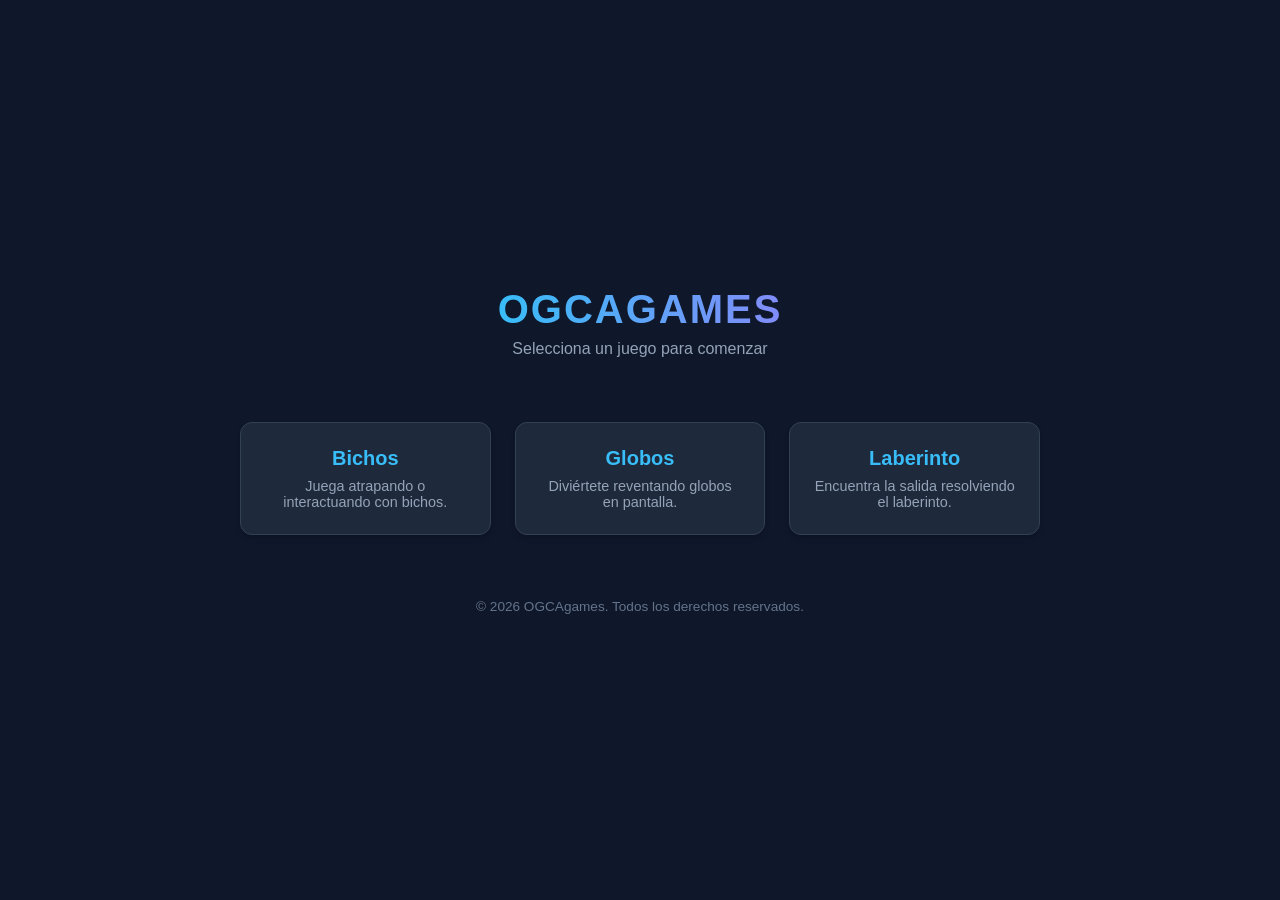
==== games/index.html @ 16afbc58 "Add files via upload" ====
<!DOCTYPE html>
<html lang="es">
<head>
    <meta charset="UTF-8">
    <meta name="viewport" content="width=device-width, initial-scale=1.0">
    <title>OGCAgames</title>
    <style>
        :root {
            --bg-color: #0f172a;
            --card-bg: #1e293b;
            --text-color: #f8fafc;
            --accent-color: #38bdf8;
            --accent-hover: #0ea5e9;
        }

        body {
            font-family: 'Segoe UI', Tahoma, Geneva, Verdana, sans-serif;
            background-color: var(--bg-color);
            color: var(--text-color);
            margin: 0;
            padding: 0;
            display: flex;
            flex-direction: column;
            min-height: 100vh;
            align-items: center;
            justify-content: center;
        }

        header {
            text-align: center;
            margin-bottom: 2rem;
        }

        h1 {
            font-size: 2.5rem;
            margin: 0;
            background: linear-gradient(to right, #38bdf8, #818cf8);
            -webkit-background-clip: text;
            -webkit-text-fill-color: transparent;
            text-transform: uppercase;
            letter-spacing: 2px;
        }

        p.subtitle {
            color: #94a3b8;
            margin-top: 0.5rem;
        }

        .container {
            display: grid;
            grid-template-columns: repeat(auto-fit, minmax(220px, 1fr));
            gap: 1.5rem;
            width: 90%;
            max-width: 800px;
            padding: 1rem;
        }

        .game-card {
            background-color: var(--card-bg);
            border-radius: 12px;
            padding: 1.5rem;
            text-align: center;
            text-decoration: none;
            color: var(--text-color);
            box-shadow: 0 4px 6px -1px rgba(0, 0, 0, 0.1), 0 2px 4px -1px rgba(0, 0, 0, 0.06);
            transition: transform 0.2s ease, background-color 0.2s ease, box-shadow 0.2s ease;
            border: 1px solid #334155;
        }

        .game-card:hover {
            transform: translateY(-5px);
            background-color: #273548;
            box-shadow: 0 10px 15px -3px rgba(0, 0, 0, 0.3);
            border-color: var(--accent-color);
        }

        .game-card h3 {
            margin: 0 0 0.5rem 0;
            font-size: 1.25rem;
            color: var(--accent-color);
        }

        .game-card p {
            margin: 0;
            color: #94a3b8;
            font-size: 0.9rem;
        }

        footer {
            margin-top: 3rem;
            color: #64748b;
            font-size: 0.85rem;
            text-align: center;
        }
    </style>
</head>
<body>

    <header>
        <h1>OGCAgames</h1>
        <p class="subtitle">Selecciona un juego para comenzar</p>
    </header>

    <div class="container">
        <a href="bichos.html" class="game-card">
            <h3>Bichos</h3>
            <p>Juega atrapando o interactuando con bichos.</p>
        </a>

        <a href="globos.html" class="game-card">
            <h3>Globos</h3>
            <p>Diviértete reventando globos en pantalla.</p>
        </a>

        <a href="lab.html" class="game-card">
            <h3>Laberinto</h3>
            <p>Encuentra la salida resolviendo el laberinto.</p>
        </a>
    </div>

    <footer>
        &copy; 2026 OGCAgames. Todos los derechos reservados.
    </footer>

</body>
</html>
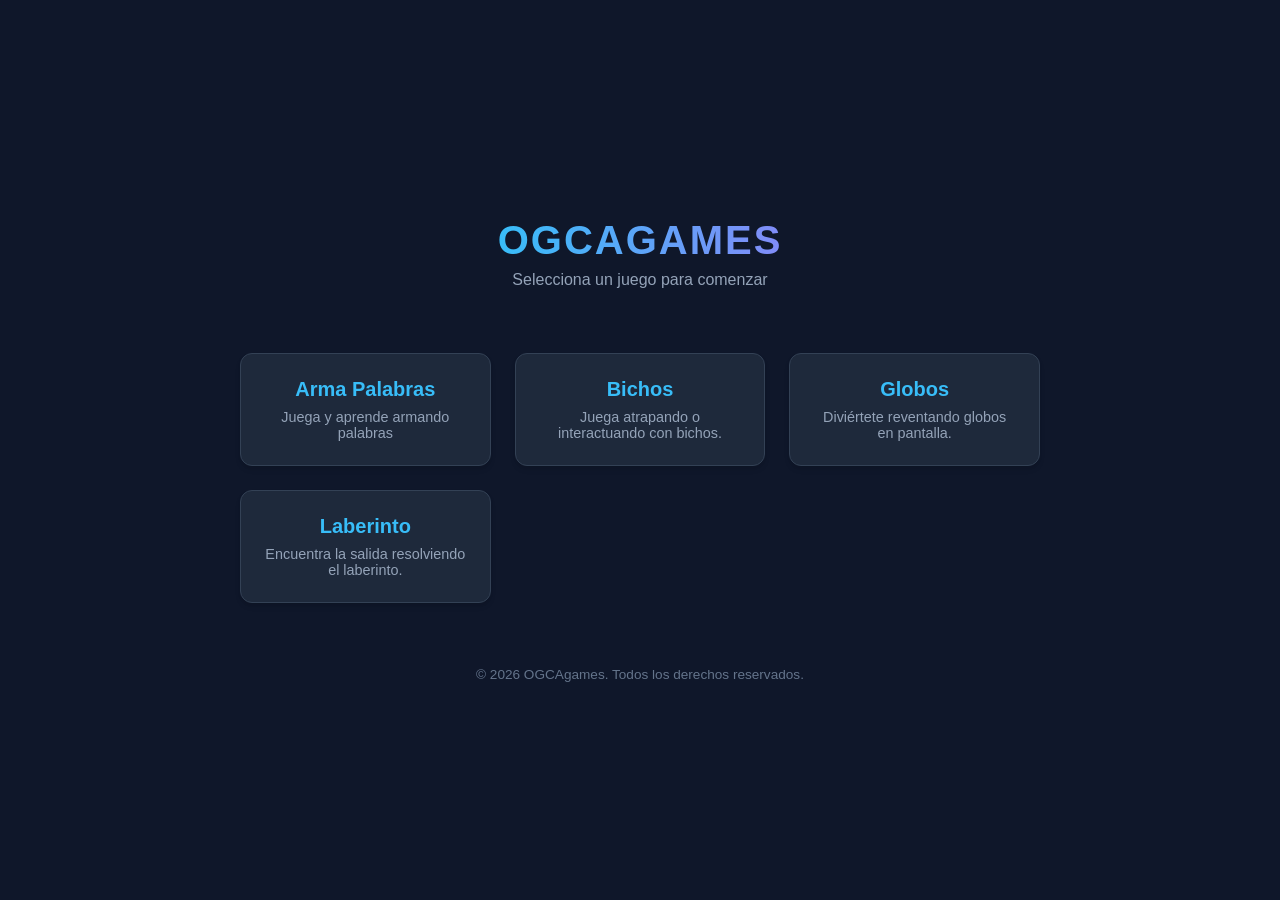
==== commit cb9d6b08: "Add game card for 'Arma Palabras' in index.html" ====
--- a/games/index.html
+++ b/games/index.html
@@ -102,6 +102,12 @@
     </header>
 
     <div class="container">
+
+        <a href="bichos.html" class="game-card">
+            <h3>Arma Palabras</h3>
+            <p>Juega y aprende armando palabras</p>
+        </a>
+
         <a href="bichos.html" class="game-card">
             <h3>Bichos</h3>
             <p>Juega atrapando o interactuando con bichos.</p>
@@ -123,4 +129,4 @@
     </footer>
 
 </body>
-</html>+</html>
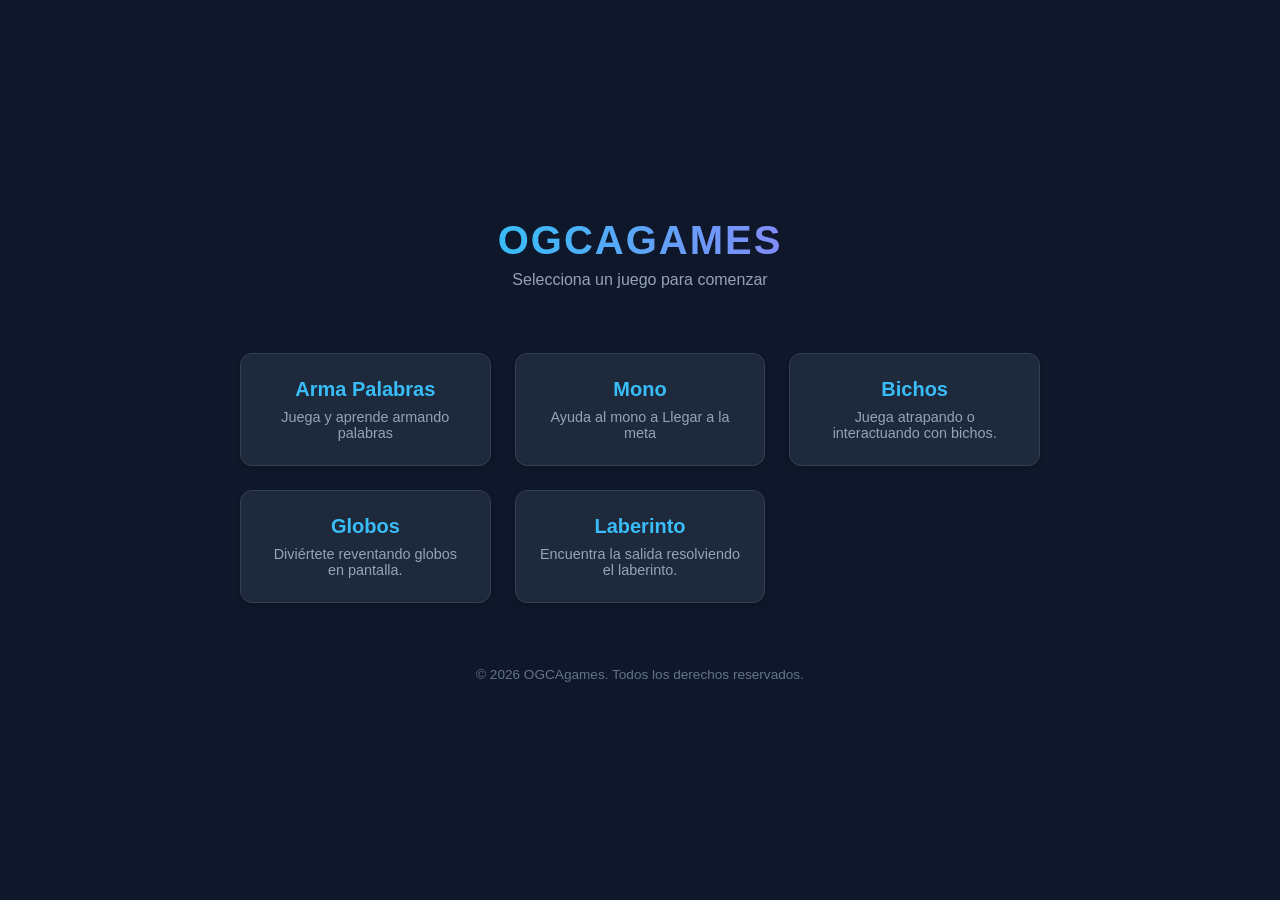
==== commit 2b772f3d: "Add new game 'Mono' to the index page" ====
--- a/games/index.html
+++ b/games/index.html
@@ -103,11 +103,16 @@
 
     <div class="container">
 
-        <a href="bichos.html" class="game-card">
+        <a href="letras.html" class="game-card">
             <h3>Arma Palabras</h3>
             <p>Juega y aprende armando palabras</p>
         </a>
 
+        <a href="mono.html" class="game-card">
+            <h3>Mono</h3>
+            <p>Ayuda al mono a Llegar a la meta</p>
+        </a>     
+        
         <a href="bichos.html" class="game-card">
             <h3>Bichos</h3>
             <p>Juega atrapando o interactuando con bichos.</p>
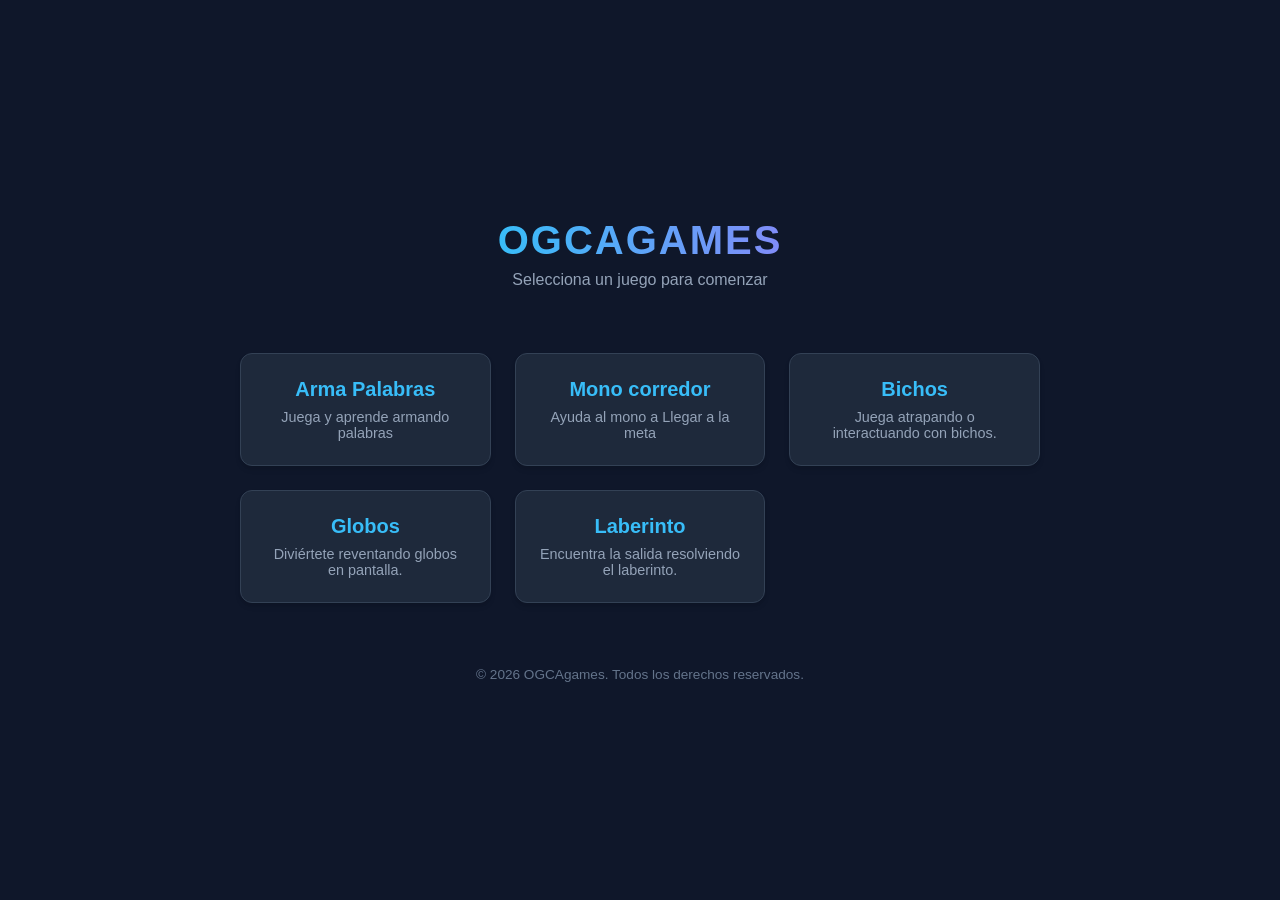
==== commit 2f5fd72c: "Rename 'Mono' to 'Mono corredor' in index.html" ====
--- a/games/index.html
+++ b/games/index.html
@@ -109,7 +109,7 @@
         </a>
 
         <a href="mono.html" class="game-card">
-            <h3>Mono</h3>
+            <h3>Mono corredor</h3>
             <p>Ayuda al mono a Llegar a la meta</p>
         </a>     
         
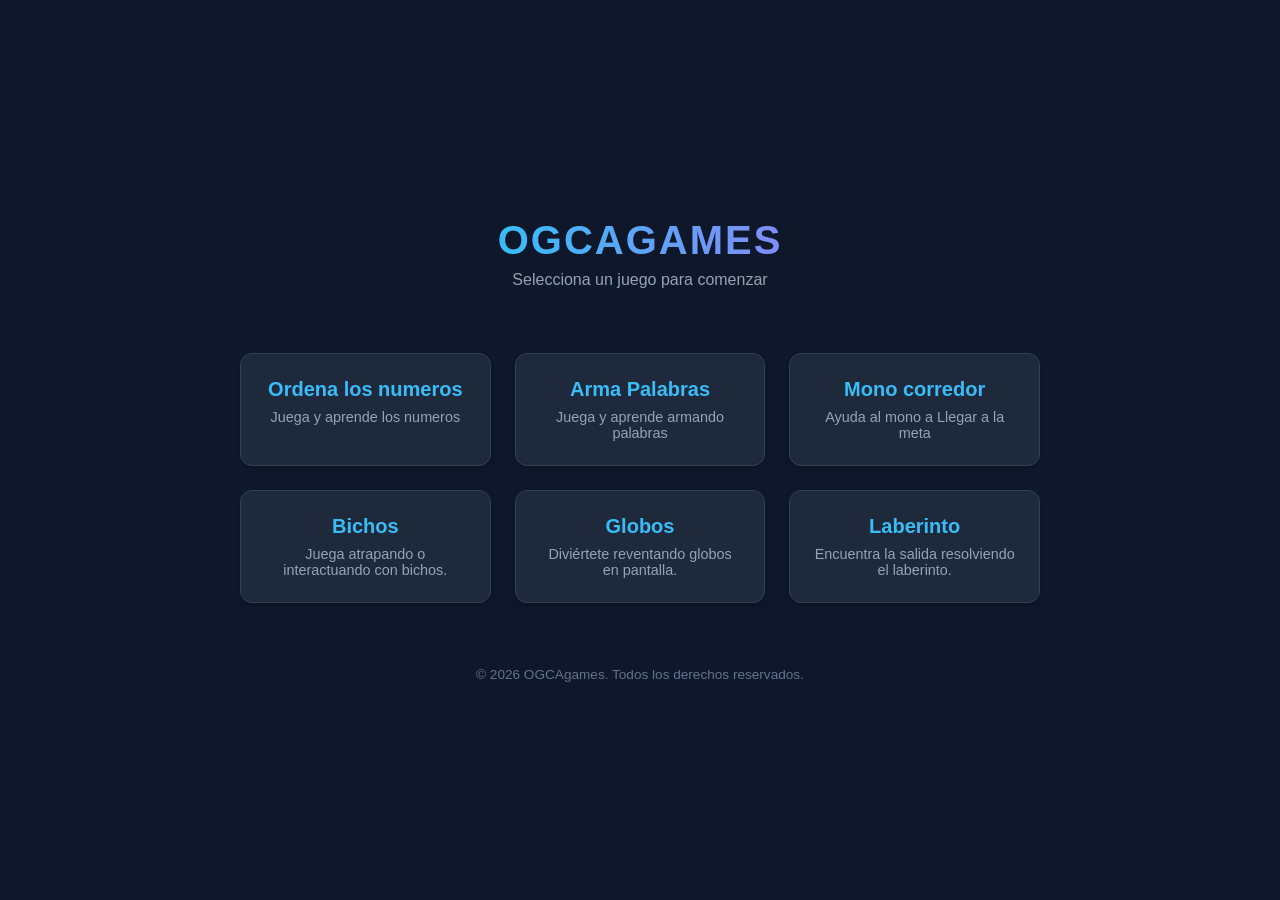
==== commit 89af6966: "Add new game card for 'Ordena los numeros'" ====
--- a/games/index.html
+++ b/games/index.html
@@ -102,7 +102,13 @@
     </header>
 
     <div class="container">
+        
+        <a href="numeros.html" class="game-card">
+            <h3>Ordena los numeros</h3>
+            <p>Juega y aprende los numeros</p>
+        </a>
 
+        
         <a href="letras.html" class="game-card">
             <h3>Arma Palabras</h3>
             <p>Juega y aprende armando palabras</p>
